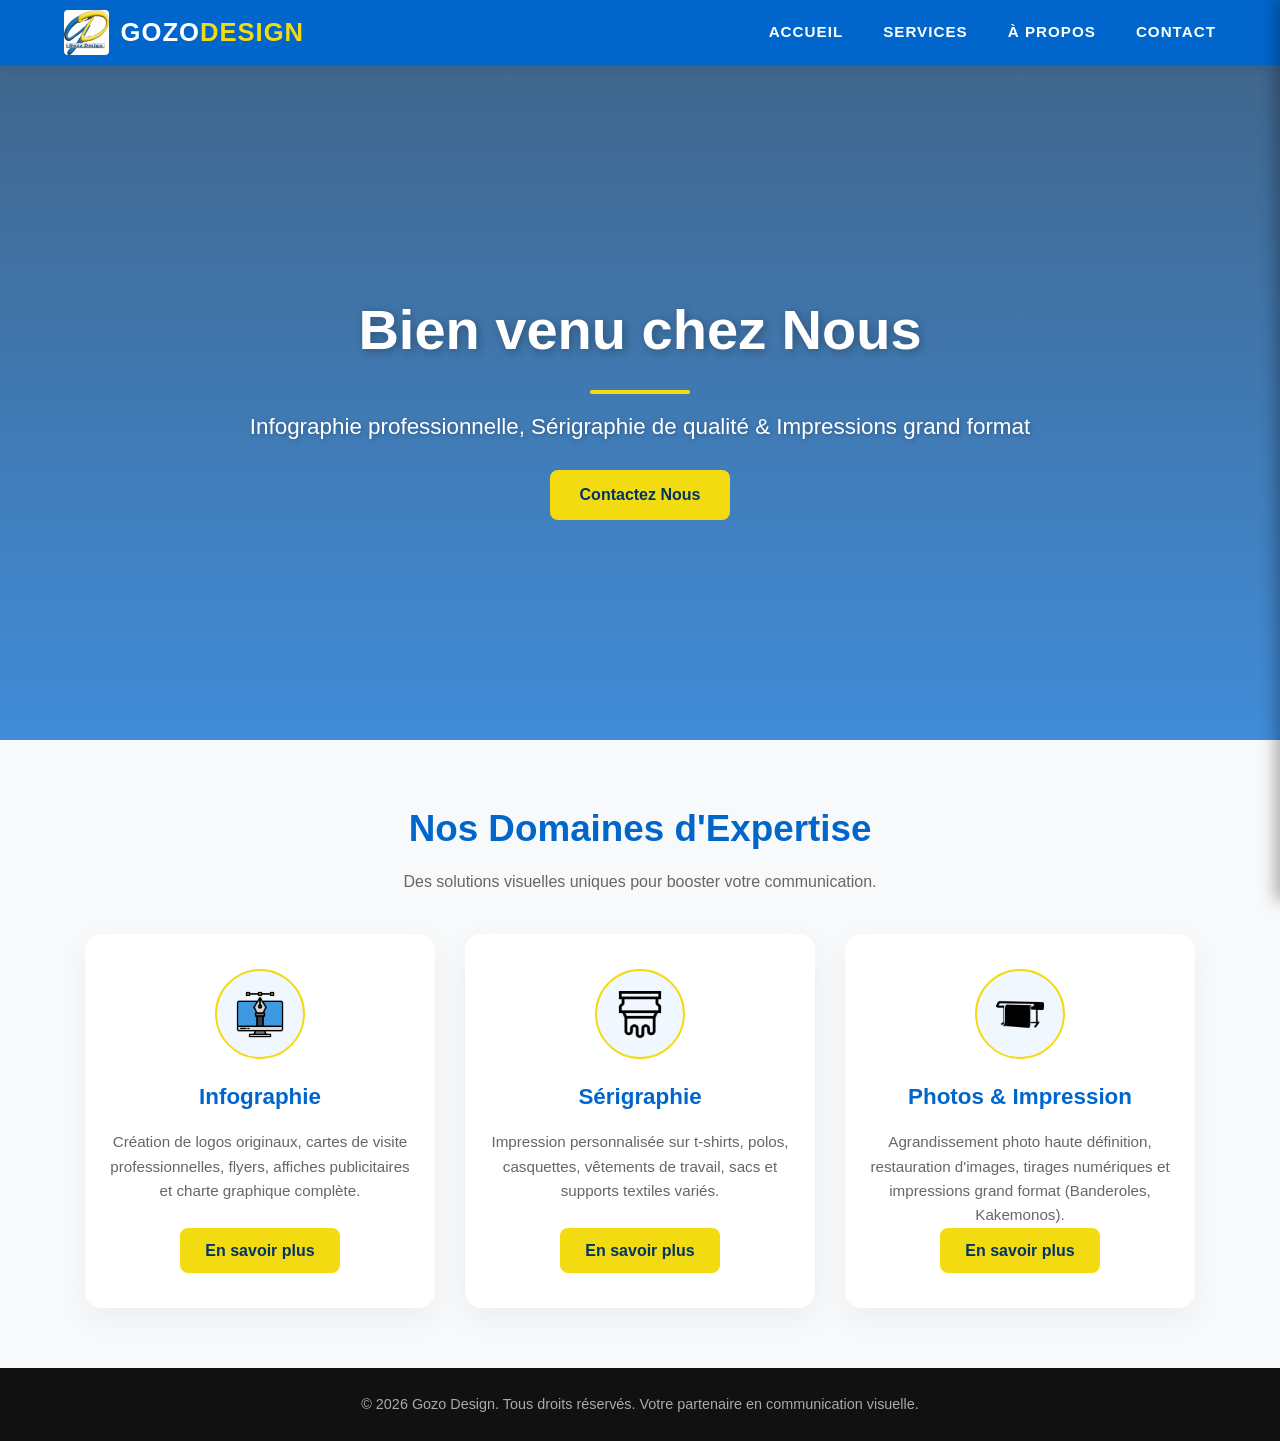
==== index.html @ 9e442084 "Add files via upload" ====
<!DOCTYPE html>
<html lang="fr">
<head>
  <meta charset="UTF-8">
  <meta name="viewport" content="width=device-width, initial-scale=1.0">
  <link rel="stylesheet" href="style.css"/>
  <title>Gozo Design - Infographie, Sérigraphie & Impression</title>
</head>
<body>

  <header>
    <div class="nav-bande">
      <div class="logo-container">
        <img src="logo_gozo.jpg" alt="Gozo Design Logo" class="header-logo-img">
        <div class="logo-text">
          <p>GOZO<span>DESIGN</span></p>
        </div>
      </div>
      
      <nav class="nav-links-desktop">
        <a href="index.html">Accueil</a>
        <a href="service.html">Services</a>
        <a href="propos.html">À Propos</a>
        <a href="contact.html">Contact</a>
      </nav>

      <div class="burger" id="burgerBtn">
        <span></span>
        <span></span>
        <span></span>
      </div>
    </div>
  </header>

  <div class="sidebar" id="sideMenu">
    <div class="close-btn" id="closeBtn">&times;</div>
    <nav class="sidebar-links">
      <a href="index.html">Accueil</a>
      <a href="service.html">Services</a>
      <a href="propos.html">À Propos</a>
      <a href="contact.html">Contact</a>
    </nav>
  </div>
  <div class="overlay" id="overlay"></div>

  <main>
    <div class="accueil">
      <h1>Bien venu chez Nous</h1>
      <h3>Infographie professionnelle, Sérigraphie de qualité & Impressions grand format</h3>
      <a href="contact.html" class="btn-voir" style="margin-top: 25px; padding: 12px 30px;">Contactez Nous</a>
    </div>

    <section class="section-services">
      <h1>Nos Domaines d'Expertise</h1>
      <p style="color: #666; margin-bottom: 40px;">Des solutions visuelles uniques pour booster votre communication.</p>
      
      <div class="group">
        
        <div class="cat">
          <div class="icon-wrapper">
            <img src="infographie.png" alt="Infographie">
          </div>
          <h3>Infographie</h3>
          <p class="liste-formation" style="list-style: none; padding-left: 0; text-align: center;">
            Création de logos originaux, cartes de visite professionnelles, flyers, affiches publicitaires et charte graphique complète.
          </p>
          <a href="service.html" class="btn-voir">En savoir plus</a>
        </div>

        <div class="cat">
          <div class="icon-wrapper">
            <img src="sérigraphie.png" alt="Sérigraphie">
          </div>
          <h3>Sérigraphie</h3>
          <p class="liste-formation" style="list-style: none; padding-left: 0; text-align: center;">
            Impression personnalisée sur t-shirts, polos, casquettes, vêtements de travail, sacs et supports textiles variés.
          </p>
          <a href="service.html" class="btn-voir">En savoir plus</a>
        </div>

        <div class="cat">
          <div class="icon-wrapper">
            <img src="impression.png" alt="Photos et Impressions">
          </div>
          <h3>Photos & Impression</h3>
          <p class="liste-formation" style="list-style: none; padding-left: 0; text-align: center;">
            Agrandissement photo haute définition, restauration d'images, tirages numériques et impressions grand format (Banderoles, Kakemonos).
          </p>
          <a href="service.html" class="btn-voir">En savoir plus</a>
        </div>

      </div>
    </section>
  </main>

  <footer>
    <p>© 2026 Gozo Design. Tous droits réservés. Votre partenaire en communication visuelle.</p>
  </footer>

  <script>
    const burgerBtn = document.getElementById('burgerBtn');
    const sideMenu = document.getElementById('sideMenu');
    const closeBtn = document.getElementById('closeBtn');
    const overlay = document.getElementById('overlay');

    if(burgerBtn) {
      burgerBtn.addEventListener('click', () => {
        sideMenu.classList.add('active');
        overlay.classList.add('active');
      });
    }

    const closeMenu = () => {
      sideMenu.classList.remove('active');
      overlay.classList.remove('active');
    };

    if(closeBtn) closeBtn.addEventListener('click', closeMenu);
    if(overlay) overlay.addEventListener('click', closeMenu);
  </script>

</body>
</html>
---- style.css ----
/* --- Définition des Animations --- */

/* Animation de montée et opacité */
@keyframes fadeInUp {
  from {
    opacity: 0;
    transform: translateY(30px);
  }
  to {
    opacity: 1;
    transform: translateY(0);
  }
}

/* Animation d'élargissement pour la barre décorative */
@keyframes expandLine {
  from { width: 0; }
  to { width: 100px; }
}

/* --- Réinitialisation Globale --- */
* {
  margin: 0;
  padding: 0;
  box-sizing: border-box;
  /* Utilisation d'une police plus moderne pour le design */
  font-family: 'Montserrat', 'Poppins', 'Segoe UI', sans-serif;
}

body {
  background-color: #ffffff; /* Fond blanc épuré pour le studio */
  color: #333;
  line-height: 1.6;
}

/* --- Navigation & Header --- */
header {
  background: #0066cc; /* Le Bleu dynamique du logo Gozo */
  color: white;
  padding: 10px 0;
  position: sticky;
  top: 0;
  z-index: 1000;
  box-shadow: 0 2px 10px rgba(0,0,0,0.1);
}

.nav-bande {
  max-width: 1300px;
  margin: 0 auto;
  display: flex;
  justify-content: space-between;
  align-items: center;
  padding: 0 5%;
}

/* Alignement du logo image + texte */
.logo-container {
  display: flex;
  align-items: center;
  gap: 12px;
}

.header-logo-img {
  height: 45px; /* Taille adaptée pour le header */
  width: auto;
  border-radius: 4px;
}

.logo-text p {
  font-size: 1.6rem;
  font-weight: 800;
  letter-spacing: 1px;
}

.logo-text span {
  color: #f3db11; /* Le Jaune vif du logo Gozo */
}

/* --- Navigation Desktop (Écrans larges) --- */
.nav-links-desktop {
  display: flex;
  align-items: center;
  gap: 40px;
}

.nav-links-desktop a {
  color: white;
  text-decoration: none;
  font-weight: 600;
  font-size: 0.95rem;
  text-transform: uppercase;
  letter-spacing: 1px;
  position: relative;
  transition: color 0.3s ease;
}

/* Ligne jaune animée au survol */
.nav-links-desktop a::after {
  content: '';
  position: absolute;
  width: 0;
  height: 3px;
  bottom: -5px;
  left: 0;
  background-color: #f3db11;
  transition: width 0.3s ease;
}

.nav-links-desktop a:hover::after {
  width: 100%;
}

.nav-links-desktop a:hover {
  color: #f3db11;
}

/* --- Menu Burger (Caché sur PC) --- */
.burger {
  display: none;
  cursor: pointer;
  flex-direction: column;
  gap: 5px;
}

.burger span {
  display: block;
  width: 30px;
  height: 4px;
  background-color: #f3db11;
  border-radius: 2px;
}

/* --- La Sidebar Mobile --- */
.sidebar {
  position: fixed;
  top: 0;
  right: -300px;
  width: 300px;
  height: 100%;
  background-color: #0066cc; /* Même bleu */
  z-index: 2000;
  transition: 0.4s ease;
  padding: 50px 30px;
  box-shadow: -5px 0 15px rgba(0,0,0,0.3);
}

.sidebar.active {
  right: 0;
}

.close-btn {
  font-size: 2.5rem;
  color: #f3db11;
  cursor: pointer;
  text-align: right;
  margin-bottom: 30px;
}

.sidebar-links a {
  display: block;
  color: white;
  text-decoration: none;
  font-size: 1.4rem;
  margin-bottom: 25px;
  font-weight: 600;
  transition: 0.3s;
}

.sidebar-links a:hover {
  color: #f3db11;
  padding-left: 10px;
}

/* Voile noir */
.overlay {
  position: fixed;
  top: 0;
  left: 0;
  width: 100%;
  height: 100%;
  background: rgba(0,0,0,0.5);
  display: none;
  z-index: 1500;
}

.overlay.active {
  display: block;
}

/* --- Hero Section (Accueil) --- */
.accueil {
  height: 75vh;
  display: flex;
  flex-direction: column;
  justify-content: center;
  align-items: center;
  color: white;
  text-align: center;
  padding: 0 20px;
  /* Un fond dégradé bleu professionnel en attendant ton image de fond */
  background: linear-gradient(rgba(0, 51, 102, 0.75), rgba(0, 102, 204, 0.75)), 
              url('../image/hero-design.jpg') no-repeat center center;
  background-size: cover;
}

.accueil h1 {
  font-size: 3.5rem;
  margin-bottom: 15px;
  font-weight: 800;
  text-shadow: 2px 2px 10px rgba(0,0,0,0.3);
  animation: fadeInUp 0.8s ease-out forwards;
}

/* Barre décorative sous le grand titre */
.accueil h1::after {
  content: '';
  display: block;
  height: 4px;
  background: #f3db11;
  margin: 15px auto 0;
  border-radius: 2px;
  width: 0;
  animation: expandLine 1s ease-out 0.5s forwards;
}

.accueil h3 {
  font-size: 1.4rem;
  font-weight: 400;
  max-width: 800px;
  text-shadow: 1px 1px 5px rgba(0,0,0,0.3);
  opacity: 0;
  animation: fadeInUp 0.8s ease-out 0.3s forwards;
}

/* --- Section Services --- */
.section-services {
  padding: 60px 5%;
  text-align: center;
  background-color: #f8f9fa; /* Léger gris pour détacher du header */
}

.section-services h1 {
  margin-bottom: 10px;
  color: #0066cc;
  font-size: 2.3rem;
}

.group {
  display: flex;
  justify-content: center;
  gap: 30px;
  flex-wrap: wrap;
  margin-top: 40px;
}

/* Cartes des Services */
.cat {
  background: white;
  border-radius: 16px; /* Bords plus arrondis pour le côté créatif */
  box-shadow: 0 10px 30px rgba(0,0,0,0.05);
  padding: 35px 25px;
  width: 350px;
  display: flex;
  flex-direction: column;
  align-items: center;
  transition: transform 0.3s ease, box-shadow 0.3s ease;
}

.cat:hover {
  transform: translateY(-10px);
  box-shadow: 0 15px 35px rgba(0,60,130,0.1);
}

/* Conteneur de l'icône en cercle */
.icon-wrapper {
  width: 90px;
  height: 90px;
  background: #f0f7ff;
  border-radius: 50%;
  display: flex;
  justify-content: center;
  align-items: center;
  margin-bottom: 20px;
  border: 2px solid #f3db11;
  overflow: hidden;
}

.icon-wrapper img {
  width: 55%;
  height: auto;
  object-fit: contain;
}

.cat h3 {
  color: #0066cc;
  font-size: 1.4rem;
  margin-bottom: 15px;
}

.cat p {
  color: #666;
  font-size: 0.95rem;
  line-height: 1.6;
}

/* Boutons "En savoir plus" / "Devis" */
.btn-voir {
  display: inline-block;
  background: #f3db11;
  color: #003366;
  padding: 10px 25px;
  text-decoration: none;
  font-weight: 700;
  border-radius: 8px;
  margin-top: auto; /* Pousse le bouton vers le bas de la carte */
  transition: transform 0.2s, background 0.3s;
}

.btn-voir:hover {
  background: #e2cc0f;
  transform: scale(1.03);
}

/* --- Footer --- */
footer {
  background: #111;
  color: #aaa;
  text-align: center;
  padding: 25px;
  font-size: 0.9rem;
}

/* --- Responsive Media Queries --- */

/* Mode Tablette et Mobile */
@media (max-width: 900px) {
  .nav-links-desktop {
    display: none; /* Cache la barre de navigation PC */
  }

  .burger {
    display: flex; /* Affiche le menu burger sur Android/iOS */
  }
  
  .nav-bande {
    padding: 10px 20px;
  }

  .accueil h1 {
    font-size: 2.2rem;
  }

  .accueil h3 {
    font-size: 1.1rem;
  }
}

@media (max-width: 600px) {
  .cat {
    width: 100%; /* Les cartes prennent toute la largeur sur petit écran */
  }
}

/* --- Correction de la section À Propos --- */

.about-section {
  padding: 40px 5%;
  background: white;
}

.about-content {
  display: flex;
  flex-direction: column;
  gap: 30px;
}

/* On force les statistiques à se mettre en ligne ou en blocs propres */
.stats {
  display: flex;
  justify-content: center;
  gap: 20px;
  flex-wrap: wrap; /* Aligne les blocs sur mobile */
  margin-top: 20px;
}

/* Style des rectangles de statistiques */
.stat-item {
  background: #f3db11; /* Jaune Gozo */
  color: #003366;
  padding: 20px;
  border-radius: 10px;
  text-align: center;
  flex: 1;
  min-width: 140px; /* Évite que ce soit trop écrasé */
  box-shadow: 0 4px 6px rgba(0,0,0,0.05);
}

.stat-item .number {
  font-size: 2rem;
  font-weight: bold;
  display: block;
}

.stat-item p {
  margin: 0;
  font-size: 0.9rem;
  font-weight: 600;
}

/* --- Style de la Page Contact --- */

.contact-container {
  max-width: 1200px;
  margin: 40px auto;
  padding: 0 5%;
}

.contact-grid {
  display: flex;
  gap: 30px;
  flex-wrap: wrap; /* Permet d'aligner l'un en dessous de l'autre sur mobile */
}

/* Le Formulaire */
.contact-form {
  flex: 2;
  min-width: 300px;
  background: white;
  padding: 30px;
  border-radius: 12px;
  box-shadow: 0 5px 20px rgba(0,0,0,0.05);
  border: 1px solid #eee;
}

.input-group {
  margin-bottom: 20px;
}

.input-group label {
  display: block;
  margin-bottom: 8px;
  font-weight: 600;
  color: #333;
  font-size: 0.95rem;
}

.input-group input, 
.input-group select, 
.input-group textarea {
  width: 100%;
  padding: 12px;
  border: 1px solid #ccc;
  border-radius: 8px;
  font-size: 1rem;
  background-color: #fbfbfb;
  transition: border-color 0.3s;
}

.input-group input:focus, 
.input-group select:focus, 
.input-group textarea:focus {
  border-color: #0066cc; /* Changement de couleur au clic */
  outline: none;
}

/* Bouton du formulaire */
.btn-submit {
  background: #0066cc;
  color: white;
  border: none;
  padding: 14px;
  border-radius: 8px;
  cursor: pointer;
  font-weight: bold;
  font-size: 1rem;
  width: 100%;
  transition: background 0.3s;
}

.btn-submit:hover {
  background: #004499;
}

/* Colonne des Infos (Atelier, Horaires, Liens) */
.contact-info {
  flex: 1;
  min-width: 280px;
  display: flex;
  flex-direction: column;
  gap: 20px;
}

.info-card {
  background: white;
  padding: 25px;
  border-radius: 12px;
  box-shadow: 0 5px 20px rgba(0,0,0,0.05);
  border-left: 5px solid #0066cc; /* Ligne bleue distinctive */
}

/* Modification spécifique pour les 3 boutons réseaux/appels */
.info-card .btn-voir {
  display: flex;
  align-items: center;
  justify-content: center;
  gap: 10px;
  width: 100%;
  padding: 12px;
  border-radius: 8px;
  text-decoration: none;
  font-weight: bold;
  font-size: 1rem;
  margin-top: 10px;
  transition: opacity 0.2s;
}

.info-card .btn-voir:hover {
  opacity: 0.9;
  transform: none; /* Annule l'effet de l'accueil pour garder les boutons stables */
}

/* Responsive pour Mobile */
@media (max-width: 850px) {
  .contact-grid {
    flex-direction: column; /* Force le formulaire à passer au-dessus des infos */
  }
  
  .contact-form {
    padding: 20px;
  }
}
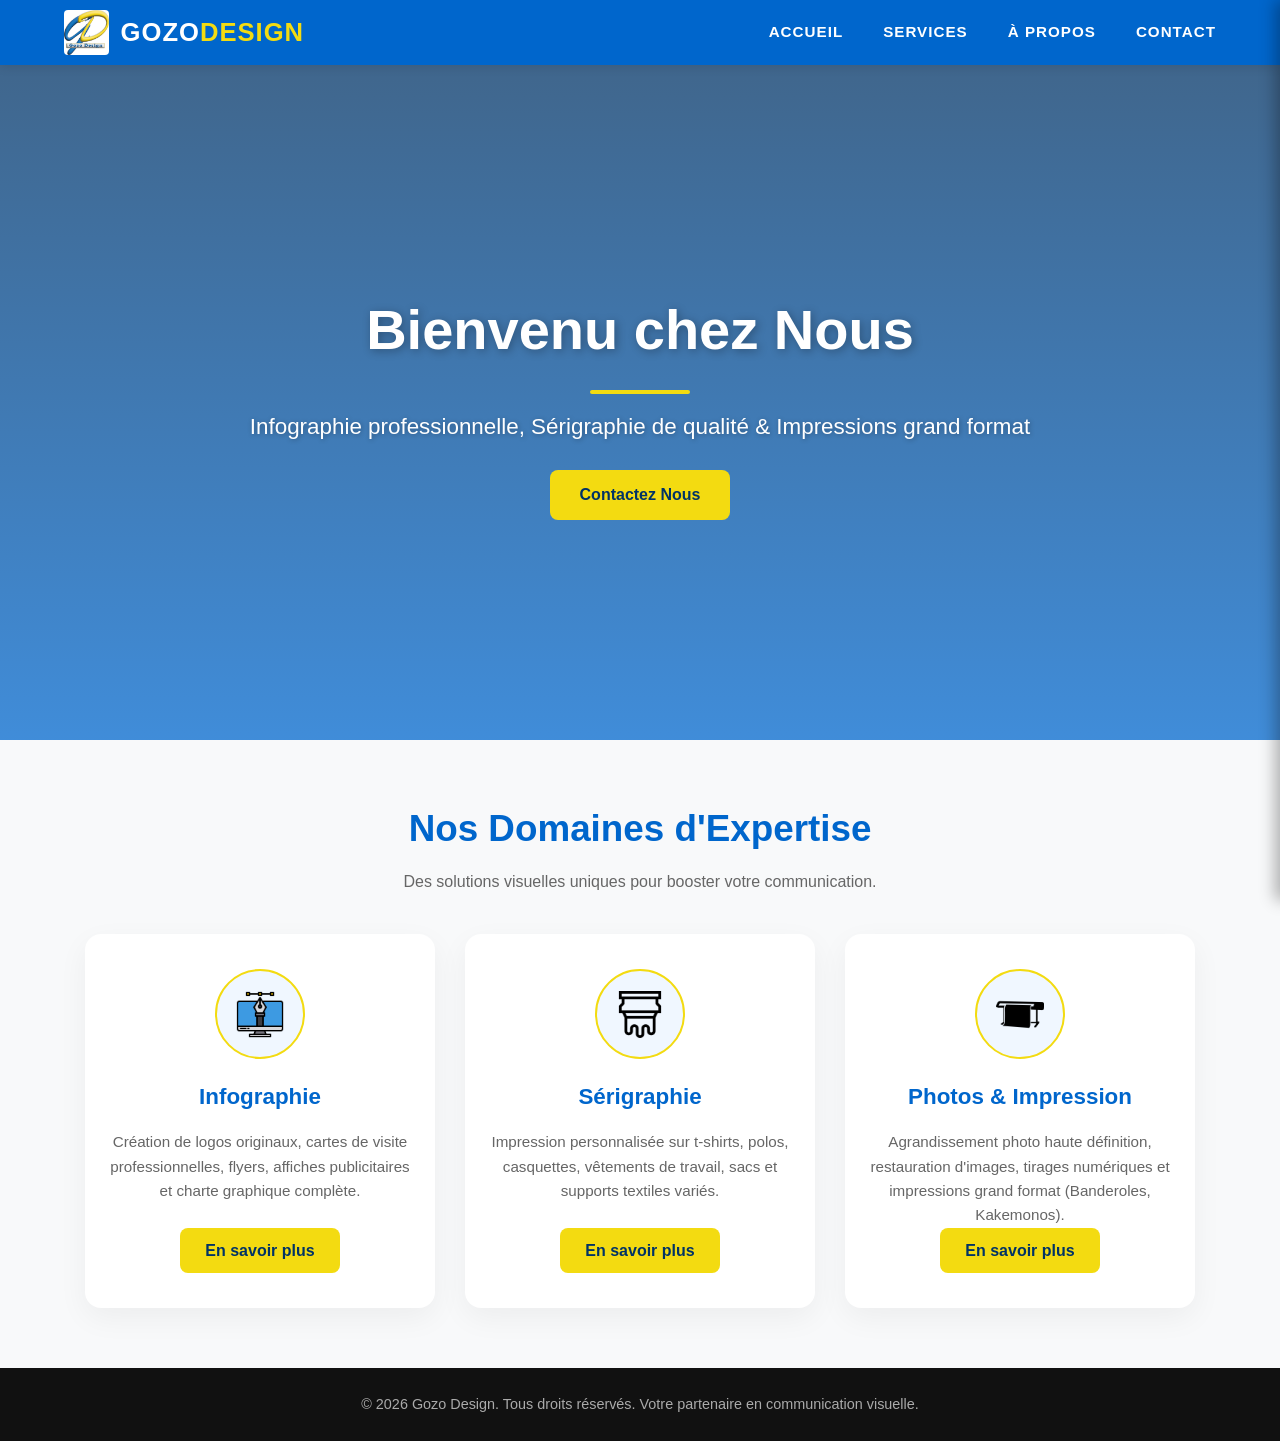
==== commit 47048859: "Correct spelling of 'Bienvenu' in index.html" ====
--- a/index.html
+++ b/index.html
@@ -45,7 +45,7 @@
 
   <main>
     <div class="accueil">
-      <h1>Bien venu chez Nous</h1>
+      <h1>Bienvenu chez Nous</h1>
       <h3>Infographie professionnelle, Sérigraphie de qualité & Impressions grand format</h3>
       <a href="contact.html" class="btn-voir" style="margin-top: 25px; padding: 12px 30px;">Contactez Nous</a>
     </div>
